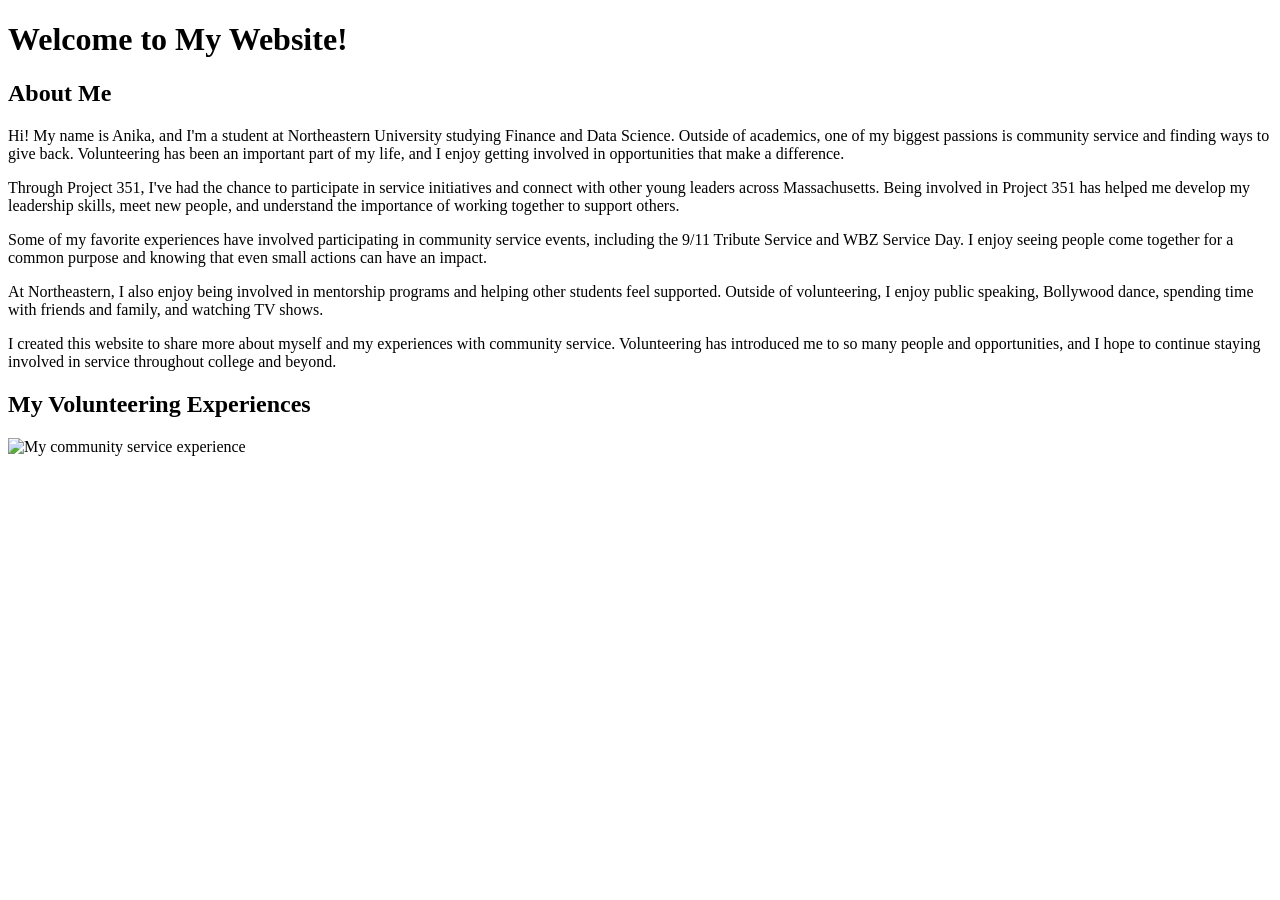
==== index.html @ 7f240bc9 "Update index.html" ====
<!DOCTYPE html>
<html lang="en">

<head>
    <meta charset="UTF-8">
    <title>Anika's Personal Website</title>
</head>

<body>

    <h1>Welcome to My Website!</h1>

    <h2>About Me</h2>

    <p>
        Hi! My name is Anika, and I'm a student at
        Northeastern University studying Finance
        and Data Science. Outside of academics,
        one of my biggest passions is community
        service and finding ways to give back.
        Volunteering has been an important part
        of my life, and I enjoy getting involved
        in opportunities that make a difference.
    </p>

    <p>
        Through Project 351, I've had the chance
        to participate in service initiatives
        and connect with other young leaders
        across Massachusetts. Being involved
        in Project 351 has helped me develop
        my leadership skills, meet new people,
        and understand the importance of
        working together to support others.
    </p>

    <p>
        Some of my favorite experiences have
        involved participating in community
        service events, including the 9/11
        Tribute Service and WBZ Service Day.
        I enjoy seeing people come together
        for a common purpose and knowing that
        even small actions can have an impact.
    </p>

    <p>
        At Northeastern, I also enjoy being
        involved in mentorship programs and
        helping other students feel supported.
        Outside of volunteering, I enjoy
        public speaking, Bollywood dance,
        spending time with friends and family,
        and watching TV shows.
    </p>

    <p>
        I created this website to share more
        about myself and my experiences with
        community service. Volunteering has
        introduced me to so many people and
        opportunities, and I hope to continue
        staying involved in service throughout
        college and beyond.
    </p>

<h2>My Volunteering Experiences</h2>

<img src="IMG_1165.jpg"
     alt="My community service experience"
     width="400">

</body>

</html>
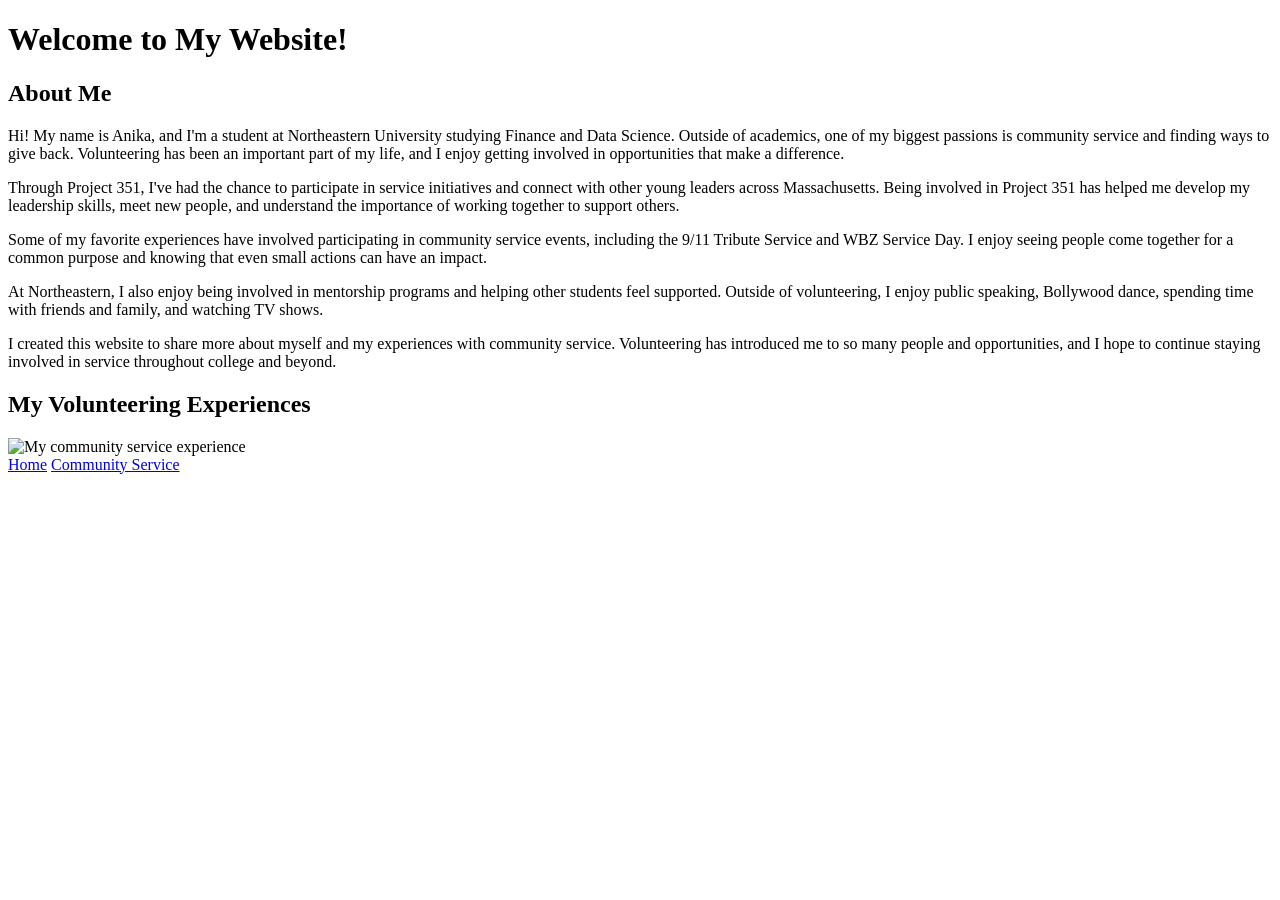
==== commit 9ef3ec23: "Update index.html" ====
--- a/index.html
+++ b/index.html
@@ -73,4 +73,9 @@
 
 </body>
 
+<nav>
+    <a href="index.html">Home</a>
+    <a href="service.html">Community Service</a>
+</nav>
+
 </html>
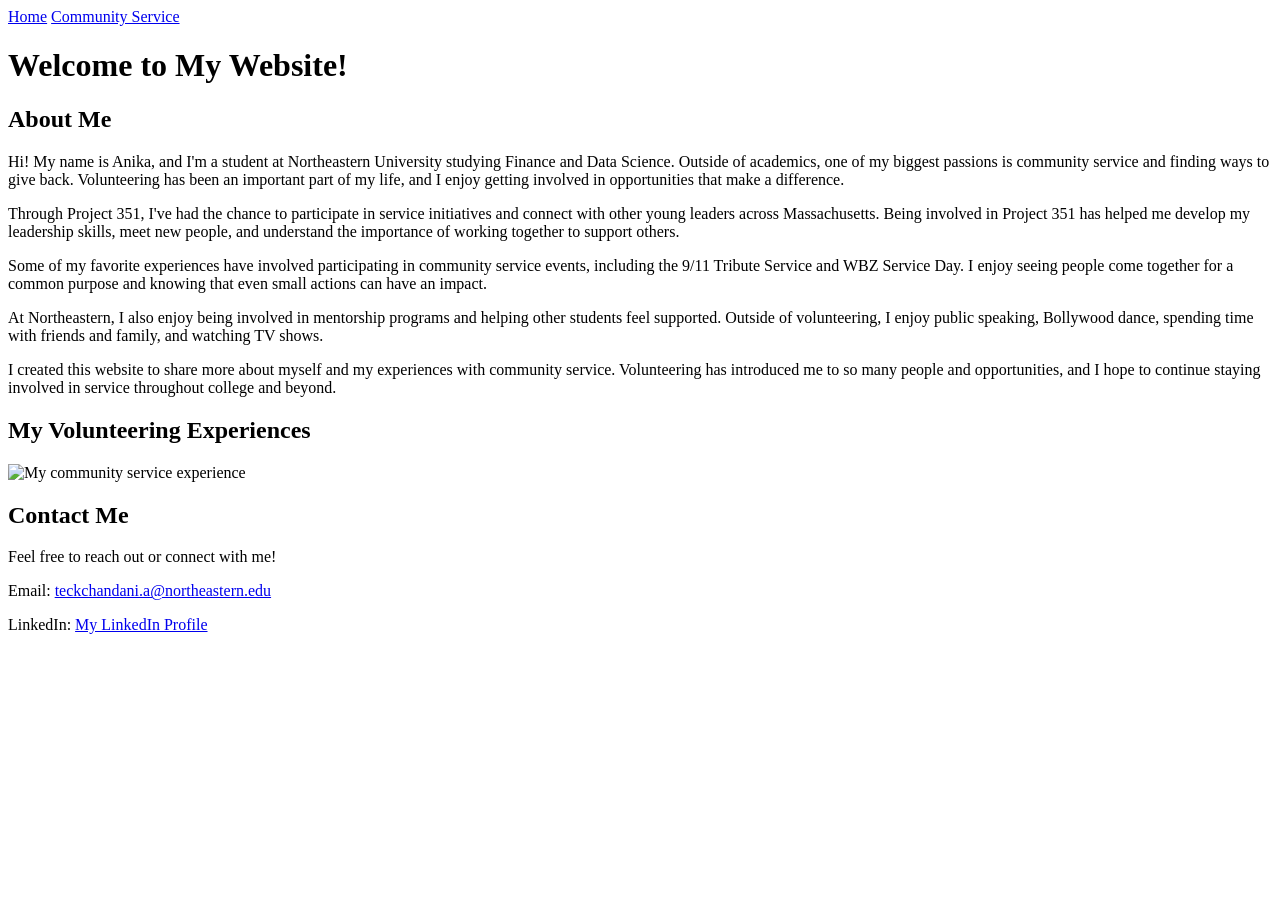
==== commit 90cf7273: "Update index.html" ====
--- a/index.html
+++ b/index.html
@@ -8,7 +8,10 @@
 </head>
 
 <body>
-
+<nav>
+    <a href="index.html">Home</a>
+    <a href="service.html">Community Service</a>
+</nav>
     <h1>Welcome to My Website!</h1>
 
     <h2>About Me</h2>
@@ -71,11 +74,26 @@
      alt="My community service experience"
      width="400">
 
+<h2>Contact Me</h2>
+
+<p>
+    Feel free to reach out or connect with me!
+</p>
+
+<p>
+    Email:
+    <a href="mailto:teckchandani.a@northeastern.edu">
+        teckchandani.a@northeastern.edu
+    </a>
+</p>
+
+<p>
+    LinkedIn:
+    <a href="https://www.linkedin.com/in/anika-teckchandani/">
+        My LinkedIn Profile
+    </a>
+</p>
+
 </body>
 
-<nav>
-    <a href="index.html">Home</a>
-    <a href="service.html">Community Service</a>
-</nav>
-
 </html>
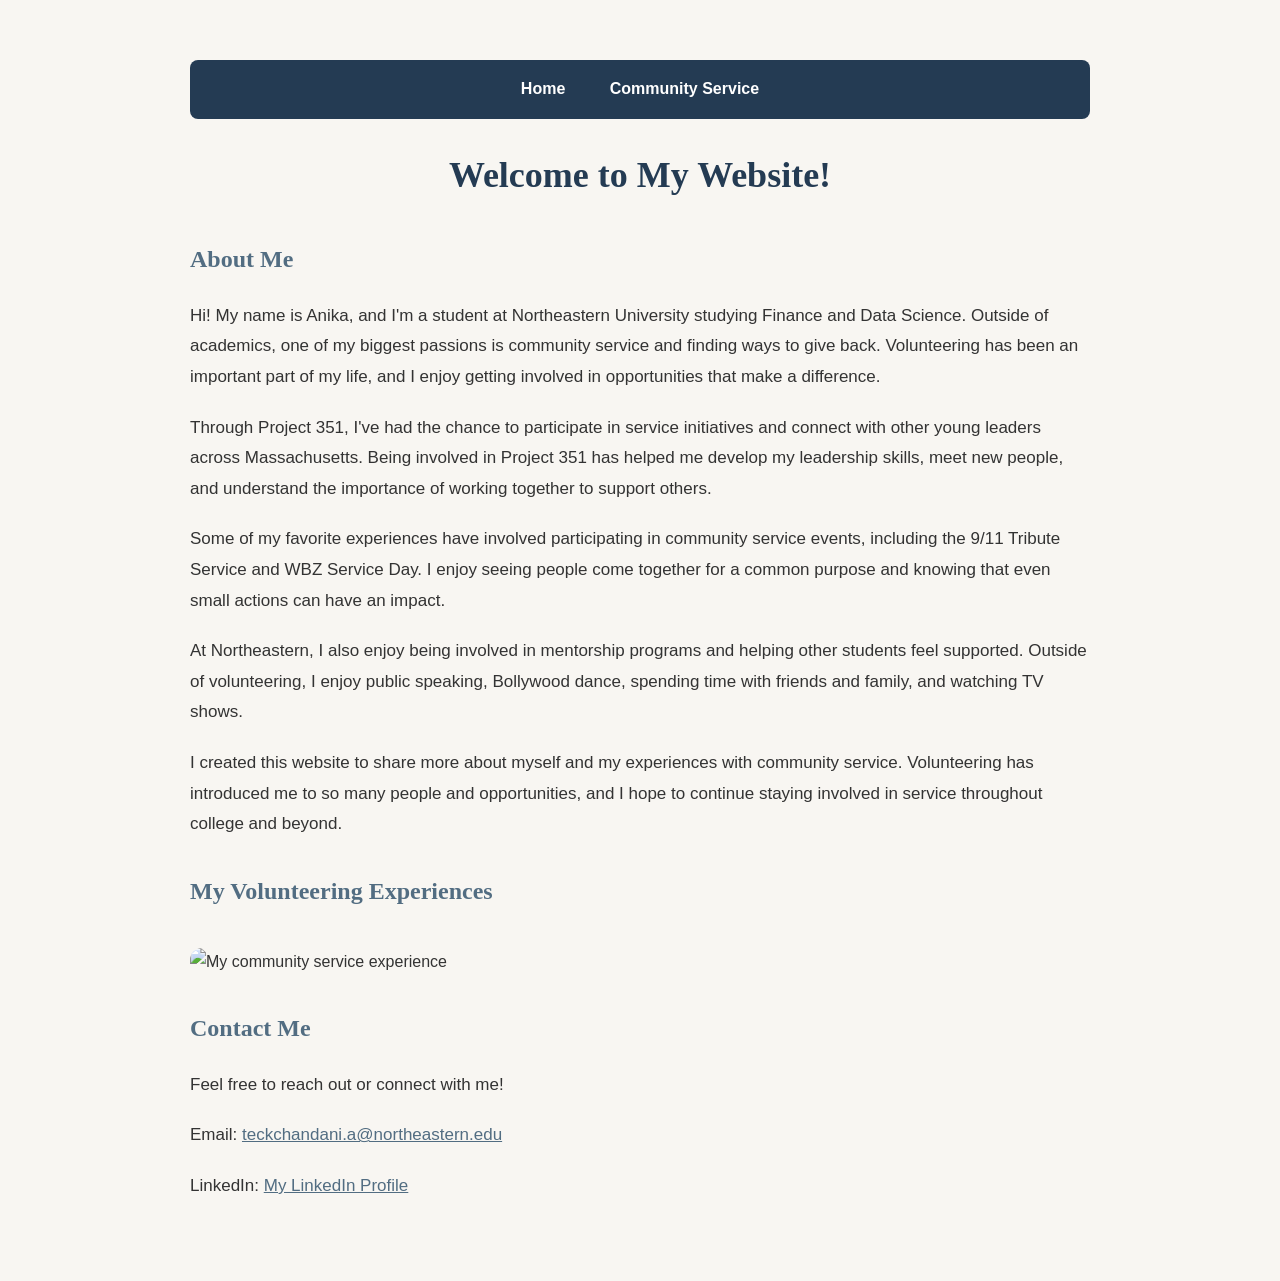
==== commit 2032baf9: "Update index.html" ====
--- a/index.html
+++ b/index.html
@@ -5,6 +5,8 @@
 <head>
     <meta charset="UTF-8">
     <title>Anika's Personal Website</title>
+    <link rel="stylesheet" href="styles.css">
+
 </head>
 
 <body>
--- a/styles.css
+++ b/styles.css
@@ -0,0 +1,70 @@
+
+/* General website styling */
+body {
+    background-color: #F8F6F2;
+    color: #333333;
+    font-family: Arial, sans-serif;
+    line-height: 1.8;
+    max-width: 900px;
+    margin: 40px auto;
+    padding: 20px;
+}
+
+/* Main heading */
+h1 {
+    color: #243B53;
+    font-family: Georgia, serif;
+    font-size: 36px;
+    text-align: center;
+}
+
+/* Section headings */
+h2 {
+    color: #526D82;
+    font-family: Georgia, serif;
+    margin-top: 30px;
+}
+
+/* Paragraph styling */
+p {
+    font-size: 17px;
+    margin-bottom: 20px;
+}
+
+/* Navigation menu */
+nav {
+    background-color: #243B53;
+    padding: 15px;
+    text-align: center;
+    border-radius: 8px;
+}
+
+nav a {
+    color: white;
+    text-decoration: none;
+    margin: 0 20px;
+    font-weight: bold;
+}
+
+/* Navigation hover effect */
+nav a:hover {
+    color: #D9B99B;
+}
+
+/* Images */
+img {
+    max-width: 100%;
+    height: auto;
+    border-radius: 12px;
+    margin-top: 15px;
+}
+
+/* Contact links */
+a {
+    color: #526D82;
+}
+
+/* List styling */
+li {
+    margin-bottom: 10px;
+}
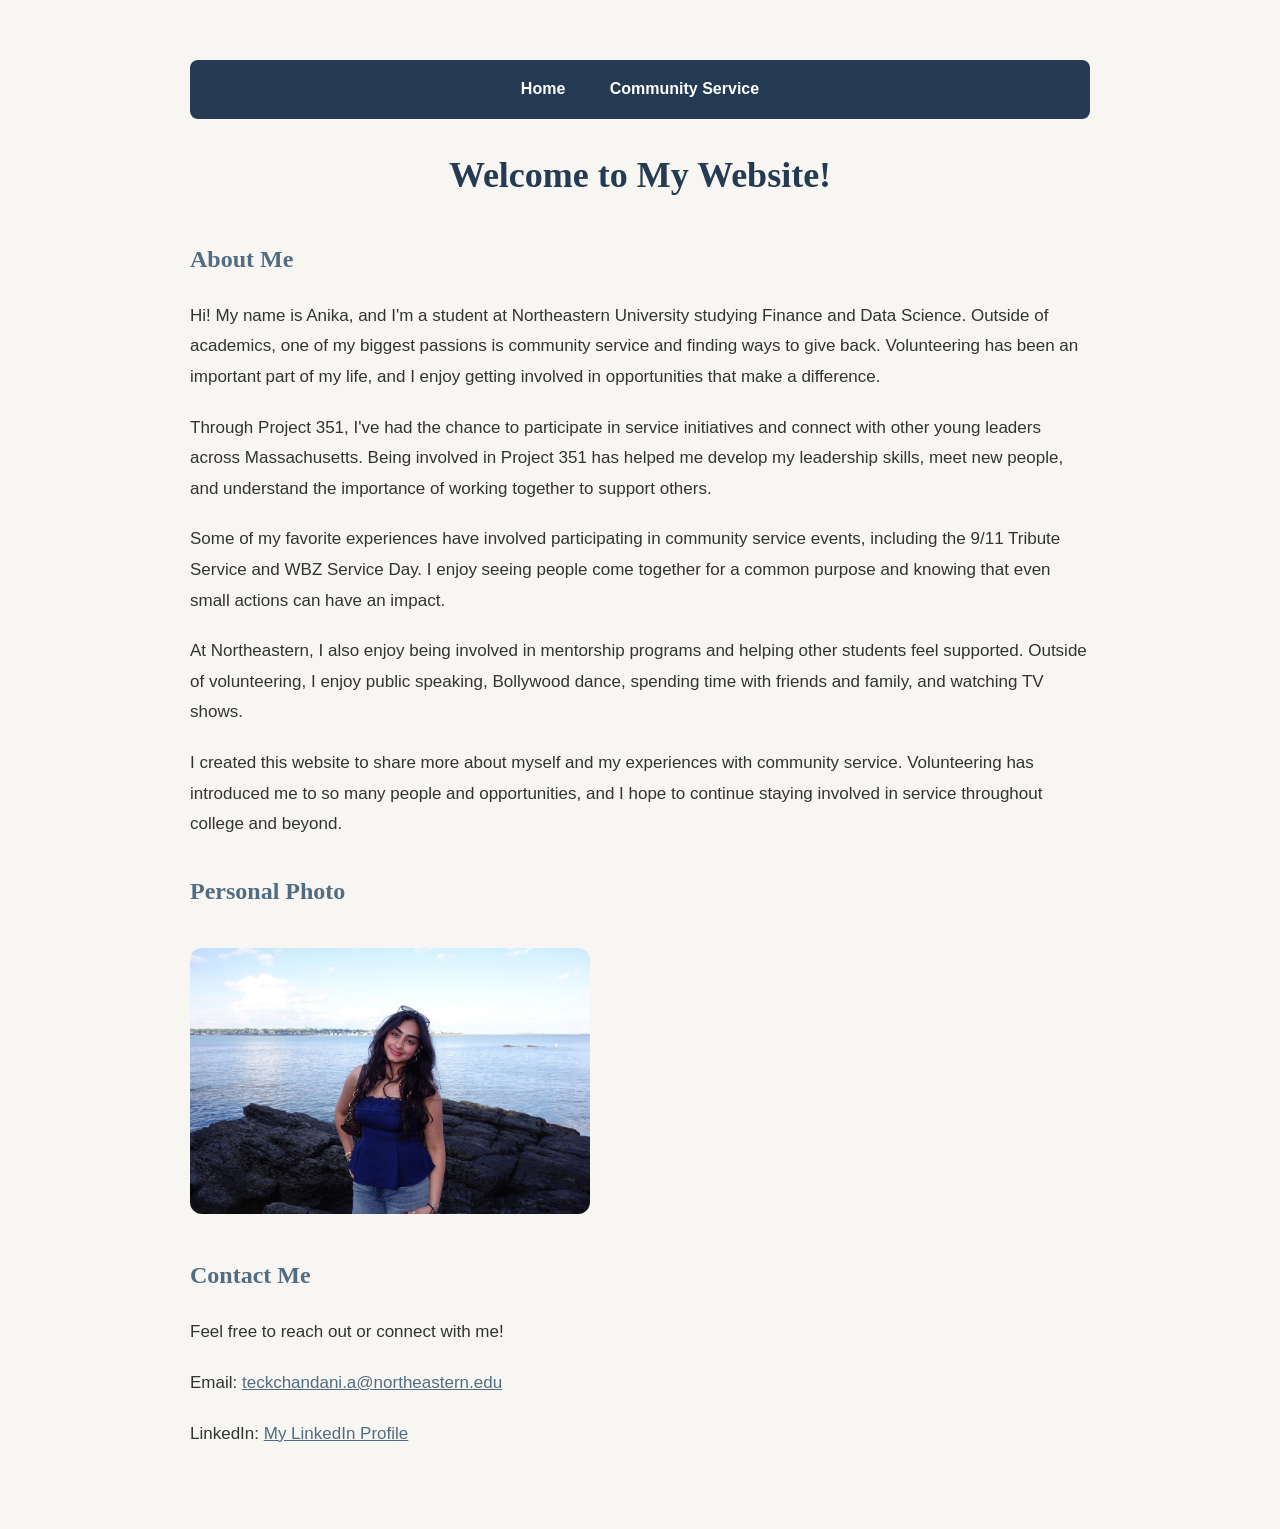
==== commit 49f10df1: "Update index.html" ====
--- a/index.html
+++ b/index.html
@@ -70,10 +70,11 @@
         college and beyond.
     </p>
 
-<h2>My Volunteering Experiences</h2>
 
-<img src="IMG_1165.jpg"
-     alt="My community service experience"
+<h2>Personal Photo</h2>
+
+<img src="IMG_4243.JPG"
+     alt="Personal photo of me"
      width="400">
 
 <h2>Contact Me</h2>
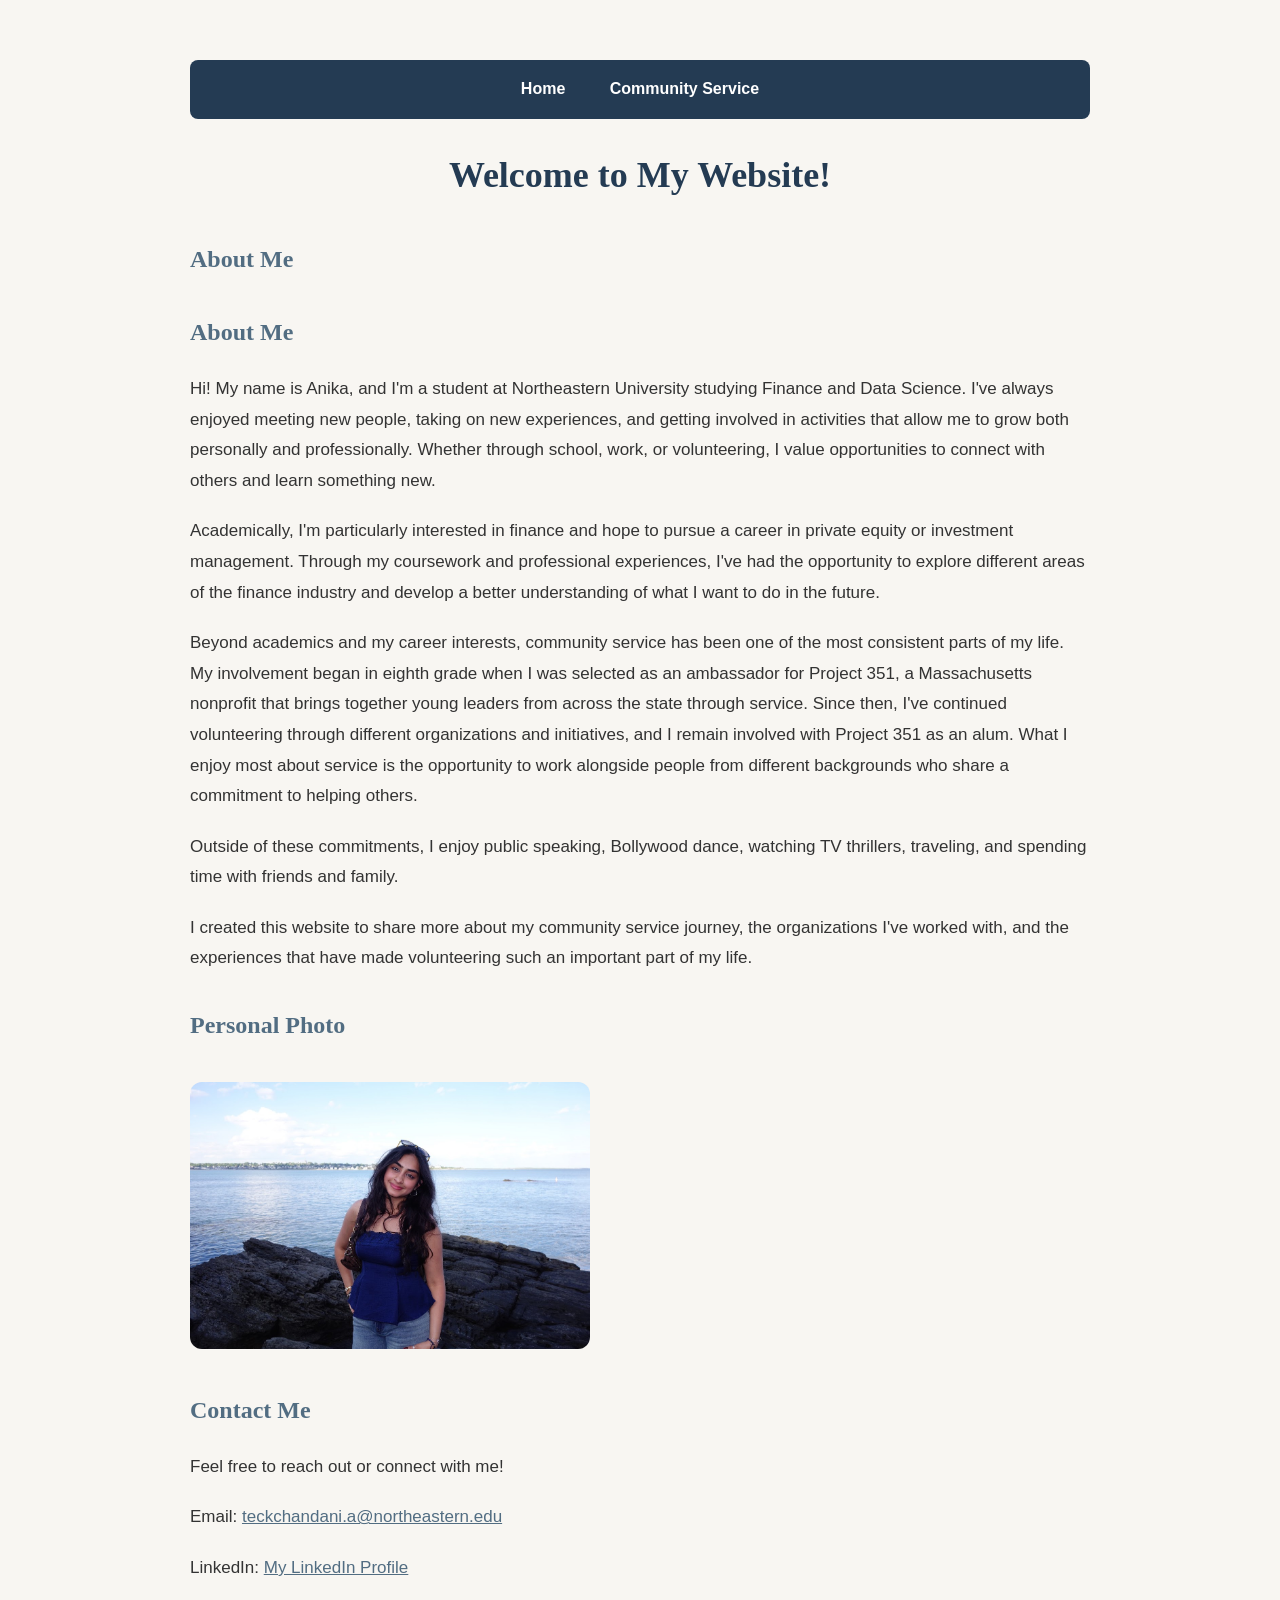
==== commit 861e8f01: "Update index.html" ====
--- a/index.html
+++ b/index.html
@@ -18,57 +18,62 @@
 
     <h2>About Me</h2>
 
-    <p>
-        Hi! My name is Anika, and I'm a student at
-        Northeastern University studying Finance
-        and Data Science. Outside of academics,
-        one of my biggest passions is community
-        service and finding ways to give back.
-        Volunteering has been an important part
-        of my life, and I enjoy getting involved
-        in opportunities that make a difference.
-    </p>
+<h2>About Me</h2>
 
-    <p>
-        Through Project 351, I've had the chance
-        to participate in service initiatives
-        and connect with other young leaders
-        across Massachusetts. Being involved
-        in Project 351 has helped me develop
-        my leadership skills, meet new people,
-        and understand the importance of
-        working together to support others.
-    </p>
+<p>
+    Hi! My name is Anika, and I'm a student at
+    Northeastern University studying Finance and
+    Data Science. I've always enjoyed meeting new
+    people, taking on new experiences, and getting
+    involved in activities that allow me to grow
+    both personally and professionally. Whether
+    through school, work, or volunteering, I value
+    opportunities to connect with others and learn
+    something new.
+</p>
 
-    <p>
-        Some of my favorite experiences have
-        involved participating in community
-        service events, including the 9/11
-        Tribute Service and WBZ Service Day.
-        I enjoy seeing people come together
-        for a common purpose and knowing that
-        even small actions can have an impact.
-    </p>
+<p>
+    Academically, I'm particularly interested in
+    finance and hope to pursue a career in private
+    equity or investment management. Through my
+    coursework and professional experiences, I've
+    had the opportunity to explore different areas
+    of the finance industry and develop a better
+    understanding of what I want to do in the future.
+</p>
 
-    <p>
-        At Northeastern, I also enjoy being
-        involved in mentorship programs and
-        helping other students feel supported.
-        Outside of volunteering, I enjoy
-        public speaking, Bollywood dance,
-        spending time with friends and family,
-        and watching TV shows.
-    </p>
+<p>
+    Beyond academics and my career interests,
+    community service has been one of the most
+    consistent parts of my life. My involvement
+    began in eighth grade when I was selected as
+    an ambassador for Project 351, a Massachusetts
+    nonprofit that brings together young leaders
+    from across the state through service. Since
+    then, I've continued volunteering through
+    different organizations and initiatives, and
+    I remain involved with Project 351 as an alum.
+    What I enjoy most about service is the
+    opportunity to work alongside people from
+    different backgrounds who share a commitment
+    to helping others.
+</p>
 
-    <p>
-        I created this website to share more
-        about myself and my experiences with
-        community service. Volunteering has
-        introduced me to so many people and
-        opportunities, and I hope to continue
-        staying involved in service throughout
-        college and beyond.
-    </p>
+<p>
+    Outside of these commitments, I enjoy public
+    speaking, Bollywood dance, watching TV thrillers,
+    traveling, and spending time with friends
+    and family.
+</p>
+
+<p>
+    I created this website to share more about my
+    community service journey, the organizations
+    I've worked with, and the experiences that have
+    made volunteering such an important part of
+    my life.
+</p>
+
 
 
 <h2>Personal Photo</h2>
--- a/styles.css
+++ b/styles.css
@@ -68,3 +68,91 @@
 li {
     margin-bottom: 10px;
 }
+
+
+/* Community service photo gallery */
+.photo-gallery {
+    display: grid;
+    grid-template-columns: repeat(2, 1fr);
+    gap: 12px;
+    margin-top: 20px;
+}
+
+/* Make all photos equal size */
+.photo-gallery img {
+    display: block;
+    width: 100%;
+    height: 250px;
+    object-fit: cover;
+    object-position: center;
+    margin: 0;
+    border-radius: 12px;
+}
+
+/* Mobile screens */
+@media (max-width: 600px) {
+    .photo-gallery {
+        grid-template-columns: 1fr;
+    }
+}
+
+/* D3 network diagram */
+#network-chart {
+    width: 100%;
+    max-width: 700px;
+    margin: 20px auto;
+}
+
+#network-chart svg {
+    display: block;
+    width: 100%;
+    height: auto;
+}
+
+/* Interactive flip card */
+.flip-card {
+    width: 100%;
+    max-width: 500px;
+    height: 190px;
+    margin: 25px auto;
+    perspective: 1000px;
+}
+
+.flip-card-inner {
+    position: relative;
+    width: 100%;
+    height: 100%;
+    transition: transform 0.6s;
+    transform-style: preserve-3d;
+}
+
+.flip-card-inner.flipped {
+    transform: rotateY(180deg);
+}
+
+.flip-card-front,
+.flip-card-back {
+    position: absolute;
+    width: 100%;
+    height: 100%;
+    box-sizing: border-box;
+    padding: 25px;
+    border-radius: 12px;
+    backface-visibility: hidden;
+    background-color: #243B53;
+    color: white;
+    text-align: center;
+}
+
+.flip-card-back {
+    background-color: #526D82;
+    transform: rotateY(180deg);
+}
+
+.flip-card h3 {
+    margin-top: 5px;
+}
+
+.flip-card p {
+    font-size: 15px;
+}
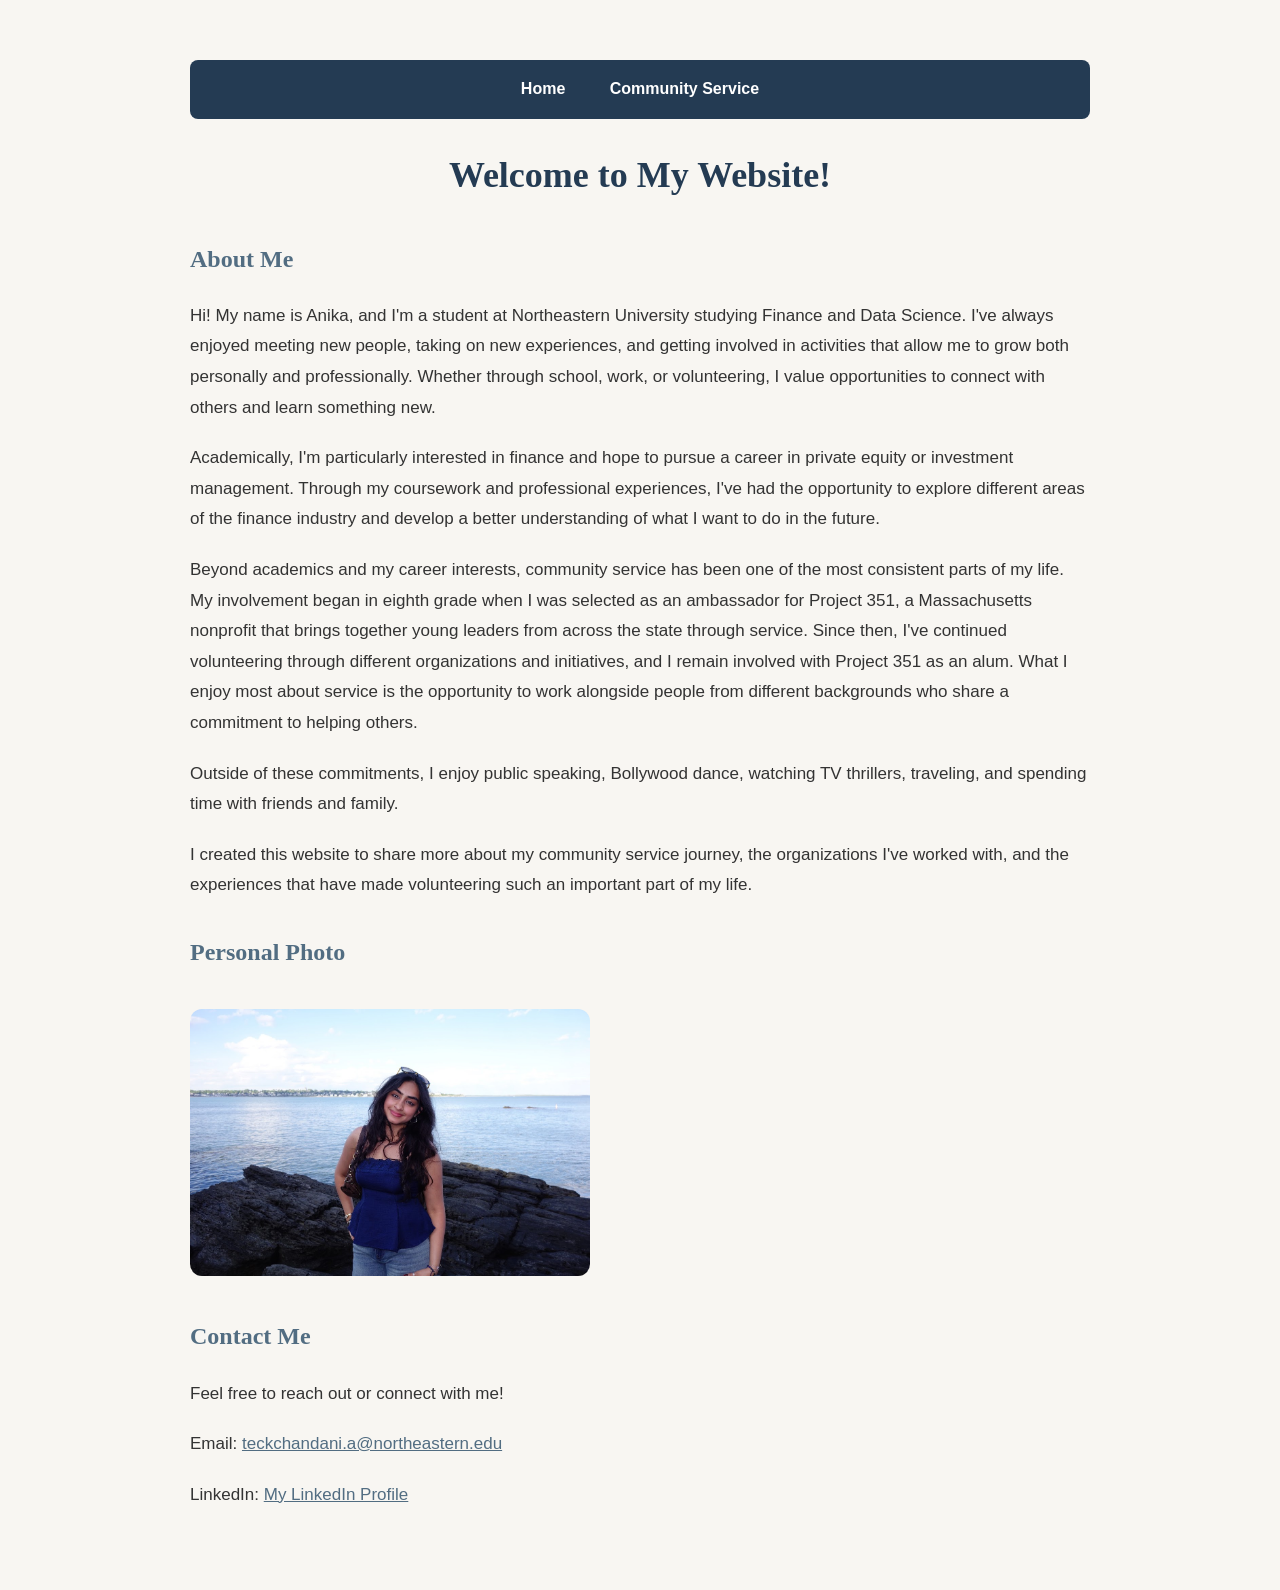
==== commit 5ba1b4de: "Update index.html" ====
--- a/index.html
+++ b/index.html
@@ -17,8 +17,6 @@
     <h1>Welcome to My Website!</h1>
 
     <h2>About Me</h2>
-
-<h2>About Me</h2>
 
 <p>
     Hi! My name is Anika, and I'm a student at
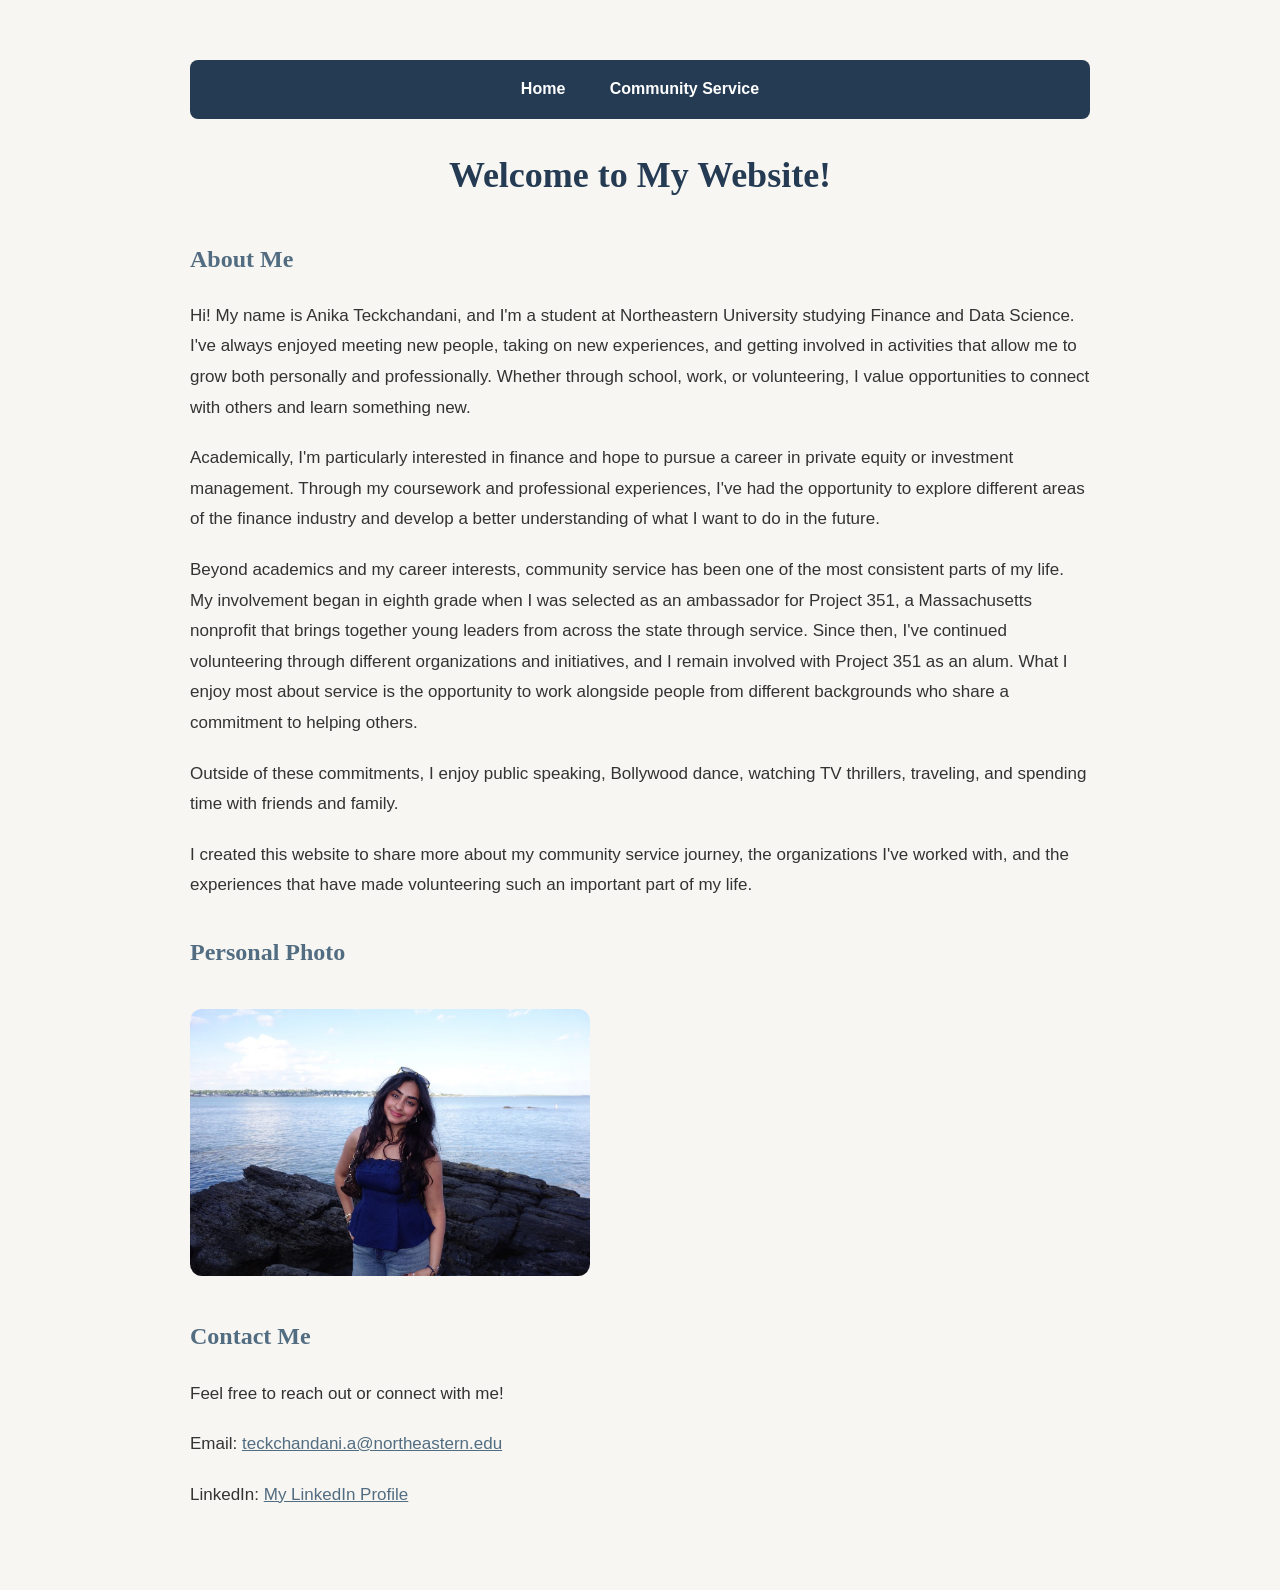
==== commit 46161c30: "Update index.html" ====
--- a/index.html
+++ b/index.html
@@ -19,7 +19,7 @@
     <h2>About Me</h2>
 
 <p>
-    Hi! My name is Anika, and I'm a student at
+    Hi! My name is Anika Teckchandani, and I'm a student at
     Northeastern University studying Finance and
     Data Science. I've always enjoyed meeting new
     people, taking on new experiences, and getting
